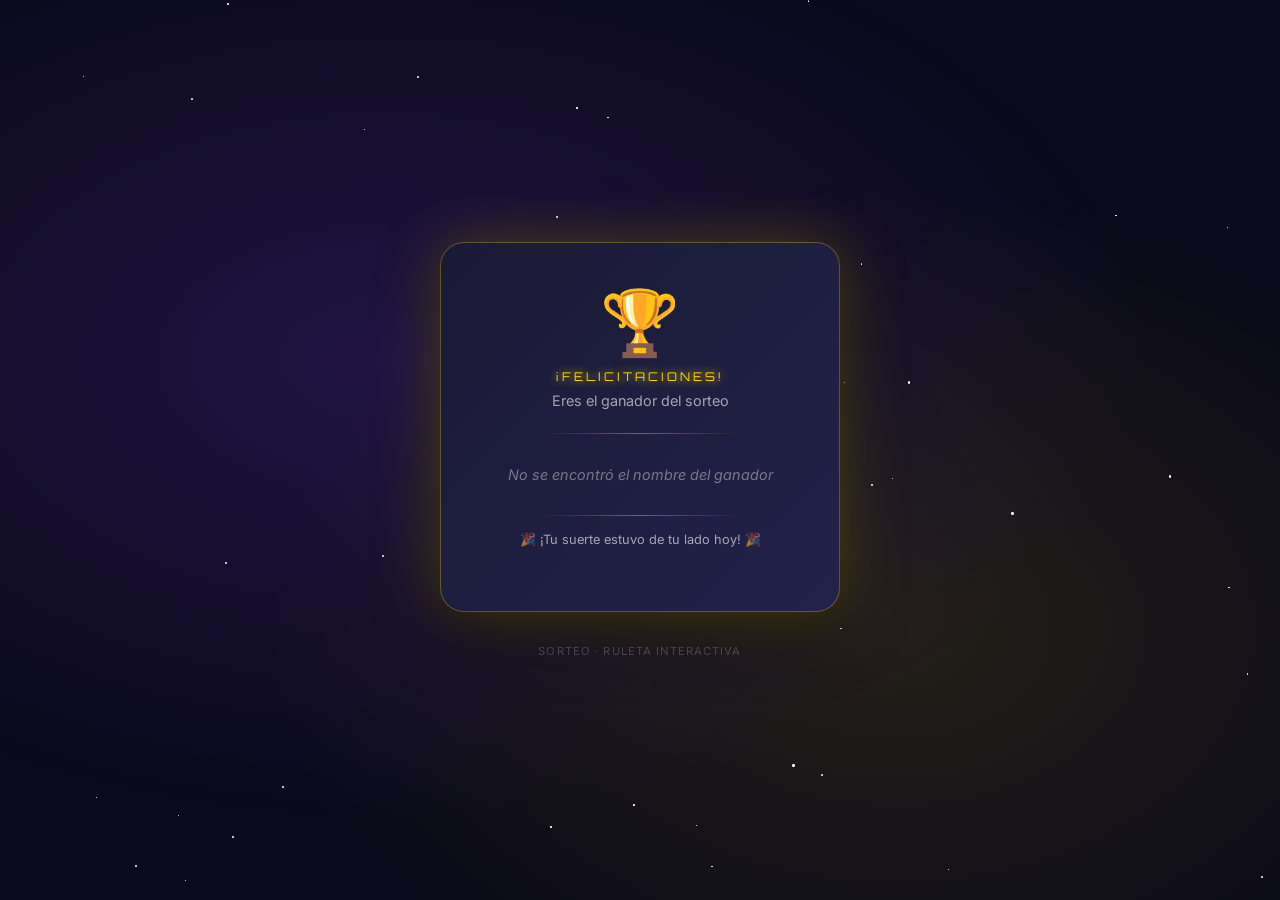
==== winner.html @ 43009107 "Add files via upload" ====
<!DOCTYPE html>
<html lang="es">
<head>
  <meta charset="UTF-8">
  <meta name="viewport" content="width=device-width, initial-scale=1.0">
  <title>¡Ganador del Sorteo!</title>
  <style>
    @import url('https://fonts.googleapis.com/css2?family=Orbitron:wght@700;900&family=Inter:wght@400;700&display=swap');

    :root {
      --gold: #FFD700;
      --gold2: #FFA500;
      --bg: #0a0a1a;
      --surface: #1a1a35;
    }

    * { box-sizing: border-box; margin: 0; padding: 0; }

    body {
      background: var(--bg);
      min-height: 100vh;
      display: flex;
      flex-direction: column;
      align-items: center;
      justify-content: center;
      font-family: 'Inter', sans-serif;
      color: white;
      text-align: center;
      padding: 2rem 1rem;
      overflow: hidden;
    }

    /* Fondo animado */
    body::before {
      content: '';
      position: fixed;
      inset: 0;
      background:
        radial-gradient(ellipse at 30% 40%, rgba(124,58,237,0.2) 0%, transparent 60%),
        radial-gradient(ellipse at 70% 70%, rgba(255,215,0,0.1) 0%, transparent 50%);
      animation: bgPulse 3s ease infinite alternate;
      z-index: 0;
    }
    @keyframes bgPulse {
      from { opacity: 0.6; }
      to   { opacity: 1; }
    }

    .card {
      position: relative;
      z-index: 1;
      background: linear-gradient(135deg, #1a1a35, #22224a);
      border: 1px solid rgba(255,215,0,0.3);
      border-radius: 24px;
      padding: 2.5rem 2rem;
      max-width: 400px;
      width: 100%;
      box-shadow:
        0 0 60px rgba(255,215,0,0.25),
        0 20px 60px rgba(0,0,0,0.6);
      animation: cardIn 0.6s cubic-bezier(0.34, 1.56, 0.64, 1) both;
    }
    @keyframes cardIn {
      from { transform: scale(0.6) translateY(40px); opacity: 0; }
      to   { transform: scale(1) translateY(0); opacity: 1; }
    }

    .trophy {
      font-size: 4rem;
      animation: trophyBounce 0.8s ease infinite alternate;
      display: block;
      margin-bottom: 0.5rem;
    }
    @keyframes trophyBounce {
      from { transform: translateY(0) rotate(-5deg); }
      to   { transform: translateY(-12px) rotate(5deg); }
    }

    .label {
      font-family: 'Orbitron', sans-serif;
      font-size: 0.75rem;
      letter-spacing: 0.25em;
      color: var(--gold);
      text-transform: uppercase;
      margin-bottom: 0.5rem;
      text-shadow: 0 0 10px var(--gold);
    }

    .subtitle {
      font-size: 0.9rem;
      color: rgba(255,255,255,0.6);
      margin-bottom: 1.5rem;
    }

    .winner-name {
      font-family: 'Orbitron', sans-serif;
      font-size: clamp(1.3rem, 6vw, 2rem);
      font-weight: 900;
      background: linear-gradient(135deg, var(--gold), var(--gold2), #fff);
      -webkit-background-clip: text;
      -webkit-text-fill-color: transparent;
      background-clip: text;
      line-height: 1.3;
      padding: 1rem 0;
      filter: drop-shadow(0 0 12px rgba(255,215,0,0.4));
    }

    .no-name {
      color: rgba(255,255,255,0.4);
      font-style: italic;
      font-size: 0.9rem;
      padding: 1rem 0;
    }

    .divider {
      width: 60%;
      height: 1px;
      background: linear-gradient(90deg, transparent, rgba(255,215,0,0.4), transparent);
      margin: 1rem auto;
    }

    .footer {
      position: relative;
      z-index: 1;
      margin-top: 2rem;
      font-size: 0.7rem;
      color: rgba(255,255,255,0.2);
      letter-spacing: 0.1em;
    }

    /* Estrellas decorativas */
    .stars {
      position: fixed;
      inset: 0;
      pointer-events: none;
      z-index: 0;
    }
    .star {
      position: absolute;
      background: white;
      border-radius: 50%;
      animation: twinkle var(--dur) ease infinite alternate;
    }
    @keyframes twinkle {
      from { opacity: 0.1; transform: scale(0.8); }
      to   { opacity: 0.8; transform: scale(1.2); }
    }
  </style>
</head>
<body>

  <div class="stars" id="stars"></div>

  <div class="card">
    <span class="trophy">🏆</span>
    <p class="label">¡Felicitaciones!</p>
    <p class="subtitle">Eres el ganador del sorteo</p>
    <div class="divider"></div>
    <p class="winner-name" id="winnerDisplay"></p>
    <div class="divider"></div>
    <p class="subtitle" style="font-size:0.8rem; margin-top:0.5rem;">
      🎉 ¡Tu suerte estuvo de tu lado hoy! 🎉
    </p>
  </div>

  <p class="footer">SORTEO · RULETA INTERACTIVA</p>

  <script>
    // Leer nombre de la URL
    const params = new URLSearchParams(window.location.search);
    const name   = params.get('name');
    const el     = document.getElementById('winnerDisplay');

    if (name && name.trim()) {
      el.textContent = name.trim();
    } else {
      el.className = 'no-name';
      el.textContent = 'No se encontró el nombre del ganador';
    }

    // Generar estrellitas decorativas
    const starsContainer = document.getElementById('stars');
    for (let i = 0; i < 40; i++) {
      const star = document.createElement('div');
      star.className = 'star';
      const size = 1 + Math.random() * 2;
      star.style.cssText = `
        width: ${size}px; height: ${size}px;
        top: ${Math.random() * 100}%; left: ${Math.random() * 100}%;
        --dur: ${1.5 + Math.random() * 2.5}s;
        animation-delay: ${Math.random() * 2}s;
      `;
      starsContainer.appendChild(star);
    }
  </script>
</body>
</html>
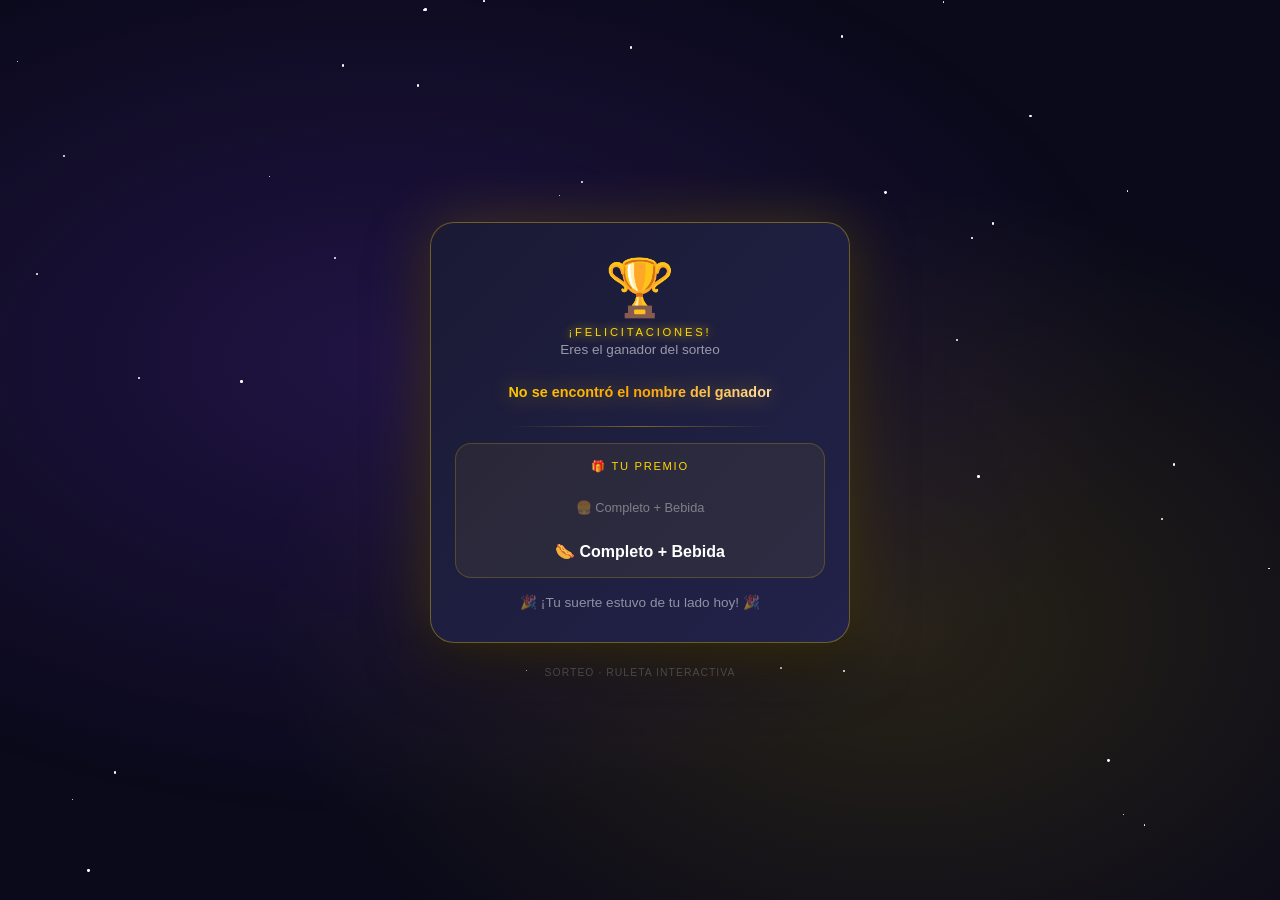
==== commit 25ad8e1b: "Add files via upload" ====
--- a/winner.html
+++ b/winner.html
@@ -5,29 +5,20 @@
   <meta name="viewport" content="width=device-width, initial-scale=1.0">
   <title>¡Ganador del Sorteo!</title>
   <style>
-    @import url('https://fonts.googleapis.com/css2?family=Orbitron:wght@700;900&family=Inter:wght@400;700&display=swap');
-
-    :root {
-      --gold: #FFD700;
-      --gold2: #FFA500;
-      --bg: #0a0a1a;
-      --surface: #1a1a35;
-    }
-
     * { box-sizing: border-box; margin: 0; padding: 0; }
 
     body {
-      background: var(--bg);
+      background: #0a0a1a;
       min-height: 100vh;
       display: flex;
       flex-direction: column;
       align-items: center;
       justify-content: center;
-      font-family: 'Inter', sans-serif;
+      font-family: 'Segoe UI', Arial, sans-serif;
       color: white;
       text-align: center;
-      padding: 2rem 1rem;
-      overflow: hidden;
+      padding: 1.5rem 1rem;
+      overflow-x: hidden;
     }
 
     /* Fondo animado */
@@ -37,7 +28,7 @@
       inset: 0;
       background:
         radial-gradient(ellipse at 30% 40%, rgba(124,58,237,0.2) 0%, transparent 60%),
-        radial-gradient(ellipse at 70% 70%, rgba(255,215,0,0.1) 0%, transparent 50%);
+        radial-gradient(ellipse at 70% 70%, rgba(255,215,0,0.12) 0%, transparent 50%);
       animation: bgPulse 3s ease infinite alternate;
       z-index: 0;
     }
@@ -46,89 +37,6 @@
       to   { opacity: 1; }
     }
 
-    .card {
-      position: relative;
-      z-index: 1;
-      background: linear-gradient(135deg, #1a1a35, #22224a);
-      border: 1px solid rgba(255,215,0,0.3);
-      border-radius: 24px;
-      padding: 2.5rem 2rem;
-      max-width: 400px;
-      width: 100%;
-      box-shadow:
-        0 0 60px rgba(255,215,0,0.25),
-        0 20px 60px rgba(0,0,0,0.6);
-      animation: cardIn 0.6s cubic-bezier(0.34, 1.56, 0.64, 1) both;
-    }
-    @keyframes cardIn {
-      from { transform: scale(0.6) translateY(40px); opacity: 0; }
-      to   { transform: scale(1) translateY(0); opacity: 1; }
-    }
-
-    .trophy {
-      font-size: 4rem;
-      animation: trophyBounce 0.8s ease infinite alternate;
-      display: block;
-      margin-bottom: 0.5rem;
-    }
-    @keyframes trophyBounce {
-      from { transform: translateY(0) rotate(-5deg); }
-      to   { transform: translateY(-12px) rotate(5deg); }
-    }
-
-    .label {
-      font-family: 'Orbitron', sans-serif;
-      font-size: 0.75rem;
-      letter-spacing: 0.25em;
-      color: var(--gold);
-      text-transform: uppercase;
-      margin-bottom: 0.5rem;
-      text-shadow: 0 0 10px var(--gold);
-    }
-
-    .subtitle {
-      font-size: 0.9rem;
-      color: rgba(255,255,255,0.6);
-      margin-bottom: 1.5rem;
-    }
-
-    .winner-name {
-      font-family: 'Orbitron', sans-serif;
-      font-size: clamp(1.3rem, 6vw, 2rem);
-      font-weight: 900;
-      background: linear-gradient(135deg, var(--gold), var(--gold2), #fff);
-      -webkit-background-clip: text;
-      -webkit-text-fill-color: transparent;
-      background-clip: text;
-      line-height: 1.3;
-      padding: 1rem 0;
-      filter: drop-shadow(0 0 12px rgba(255,215,0,0.4));
-    }
-
-    .no-name {
-      color: rgba(255,255,255,0.4);
-      font-style: italic;
-      font-size: 0.9rem;
-      padding: 1rem 0;
-    }
-
-    .divider {
-      width: 60%;
-      height: 1px;
-      background: linear-gradient(90deg, transparent, rgba(255,215,0,0.4), transparent);
-      margin: 1rem auto;
-    }
-
-    .footer {
-      position: relative;
-      z-index: 1;
-      margin-top: 2rem;
-      font-size: 0.7rem;
-      color: rgba(255,255,255,0.2);
-      letter-spacing: 0.1em;
-    }
-
-    /* Estrellas decorativas */
     .stars {
       position: fixed;
       inset: 0;
@@ -145,6 +53,120 @@
       from { opacity: 0.1; transform: scale(0.8); }
       to   { opacity: 0.8; transform: scale(1.2); }
     }
+
+    .card {
+      position: relative;
+      z-index: 1;
+      background: linear-gradient(135deg, #1a1a35, #22224a);
+      border: 1px solid rgba(255,215,0,0.35);
+      border-radius: 24px;
+      padding: 2rem 1.5rem;
+      max-width: 420px;
+      width: 100%;
+      box-shadow:
+        0 0 60px rgba(255,215,0,0.2),
+        0 20px 60px rgba(0,0,0,0.6);
+      animation: cardIn 0.6s cubic-bezier(0.34, 1.56, 0.64, 1) both;
+    }
+    @keyframes cardIn {
+      from { transform: scale(0.6) translateY(40px); opacity: 0; }
+      to   { transform: scale(1) translateY(0); opacity: 1; }
+    }
+
+    .trophy {
+      font-size: 3.5rem;
+      display: block;
+      margin-bottom: 0.3rem;
+      animation: trophyBounce 0.9s ease infinite alternate;
+    }
+    @keyframes trophyBounce {
+      from { transform: translateY(0) rotate(-4deg); }
+      to   { transform: translateY(-10px) rotate(4deg); }
+    }
+
+    .label {
+      font-size: 0.7rem;
+      letter-spacing: 0.25em;
+      color: #FFD700;
+      text-transform: uppercase;
+      margin-bottom: 0.3rem;
+      text-shadow: 0 0 10px #FFD700;
+    }
+
+    .subtitle {
+      font-size: 0.85rem;
+      color: rgba(255,255,255,0.55);
+      margin-bottom: 1rem;
+    }
+
+    .winner-name {
+      font-size: clamp(1.2rem, 5vw, 1.7rem);
+      font-weight: 900;
+      background: linear-gradient(135deg, #FFD700, #FFA500, #fff);
+      -webkit-background-clip: text;
+      -webkit-text-fill-color: transparent;
+      background-clip: text;
+      line-height: 1.3;
+      padding: 0.6rem 0 1rem;
+      filter: drop-shadow(0 0 10px rgba(255,215,0,0.4));
+    }
+
+    .divider {
+      width: 70%;
+      height: 1px;
+      background: linear-gradient(90deg, transparent, rgba(255,215,0,0.4), transparent);
+      margin: 0.5rem auto 1rem;
+    }
+
+    /* Premio */
+    .prize-section {
+      background: rgba(255,215,0,0.06);
+      border: 1px solid rgba(255,215,0,0.2);
+      border-radius: 16px;
+      padding: 1rem;
+      margin-bottom: 1rem;
+    }
+
+    .prize-label {
+      font-size: 0.7rem;
+      letter-spacing: 0.15em;
+      color: #FFD700;
+      text-transform: uppercase;
+      margin-bottom: 0.7rem;
+    }
+
+    .prize-img {
+      width: 100%;
+      max-width: 300px;
+      border-radius: 12px;
+      box-shadow: 0 8px 30px rgba(0,0,0,0.5);
+      display: block;
+      margin: 0 auto;
+      object-fit: cover;
+      max-height: 220px;
+    }
+
+    .prize-name {
+      font-size: 1rem;
+      font-weight: 700;
+      color: white;
+      margin-top: 0.7rem;
+    }
+
+    .congrats {
+      font-size: 0.85rem;
+      color: rgba(255,255,255,0.5);
+      margin-top: 0.5rem;
+    }
+
+    .footer {
+      position: relative;
+      z-index: 1;
+      margin-top: 1.5rem;
+      font-size: 0.65rem;
+      color: rgba(255,255,255,0.2);
+      letter-spacing: 0.1em;
+    }
   </style>
 </head>
 <body>
@@ -155,18 +177,33 @@
     <span class="trophy">🏆</span>
     <p class="label">¡Felicitaciones!</p>
     <p class="subtitle">Eres el ganador del sorteo</p>
+
+    <p class="winner-name" id="winnerDisplay"></p>
+
     <div class="divider"></div>
-    <p class="winner-name" id="winnerDisplay"></p>
-    <div class="divider"></div>
-    <p class="subtitle" style="font-size:0.8rem; margin-top:0.5rem;">
-      🎉 ¡Tu suerte estuvo de tu lado hoy! 🎉
-    </p>
+
+    <!-- Premio -->
+    <div class="prize-section">
+      <p class="prize-label">🎁 Tu premio</p>
+      <img
+        class="prize-img"
+        src="premio.jpg"
+        alt="Premio: Completo más bebida"
+        onerror="this.style.display='none'; document.getElementById('imgError').style.display='block';"
+      />
+      <div id="imgError" style="display:none; padding:1rem; color:rgba(255,255,255,0.4); font-size:0.8rem;">
+        🍔 Completo + Bebida
+      </div>
+      <p class="prize-name">🌭 Completo + Bebida</p>
+    </div>
+
+    <p class="congrats">🎉 ¡Tu suerte estuvo de tu lado hoy! 🎉</p>
   </div>
 
   <p class="footer">SORTEO · RULETA INTERACTIVA</p>
 
   <script>
-    // Leer nombre de la URL
+    // Mostrar nombre del ganador desde URL
     const params = new URLSearchParams(window.location.search);
     const name   = params.get('name');
     const el     = document.getElementById('winnerDisplay');
@@ -174,21 +211,22 @@
     if (name && name.trim()) {
       el.textContent = name.trim();
     } else {
-      el.className = 'no-name';
+      el.style.color = 'rgba(255,255,255,0.4)';
+      el.style.fontSize = '0.9rem';
       el.textContent = 'No se encontró el nombre del ganador';
     }
 
-    // Generar estrellitas decorativas
+    // Estrellas decorativas
     const starsContainer = document.getElementById('stars');
     for (let i = 0; i < 40; i++) {
       const star = document.createElement('div');
       star.className = 'star';
       const size = 1 + Math.random() * 2;
       star.style.cssText = `
-        width: ${size}px; height: ${size}px;
-        top: ${Math.random() * 100}%; left: ${Math.random() * 100}%;
-        --dur: ${1.5 + Math.random() * 2.5}s;
-        animation-delay: ${Math.random() * 2}s;
+        width:${size}px; height:${size}px;
+        top:${Math.random()*100}%; left:${Math.random()*100}%;
+        --dur:${1.5+Math.random()*2.5}s;
+        animation-delay:${Math.random()*2}s;
       `;
       starsContainer.appendChild(star);
     }
